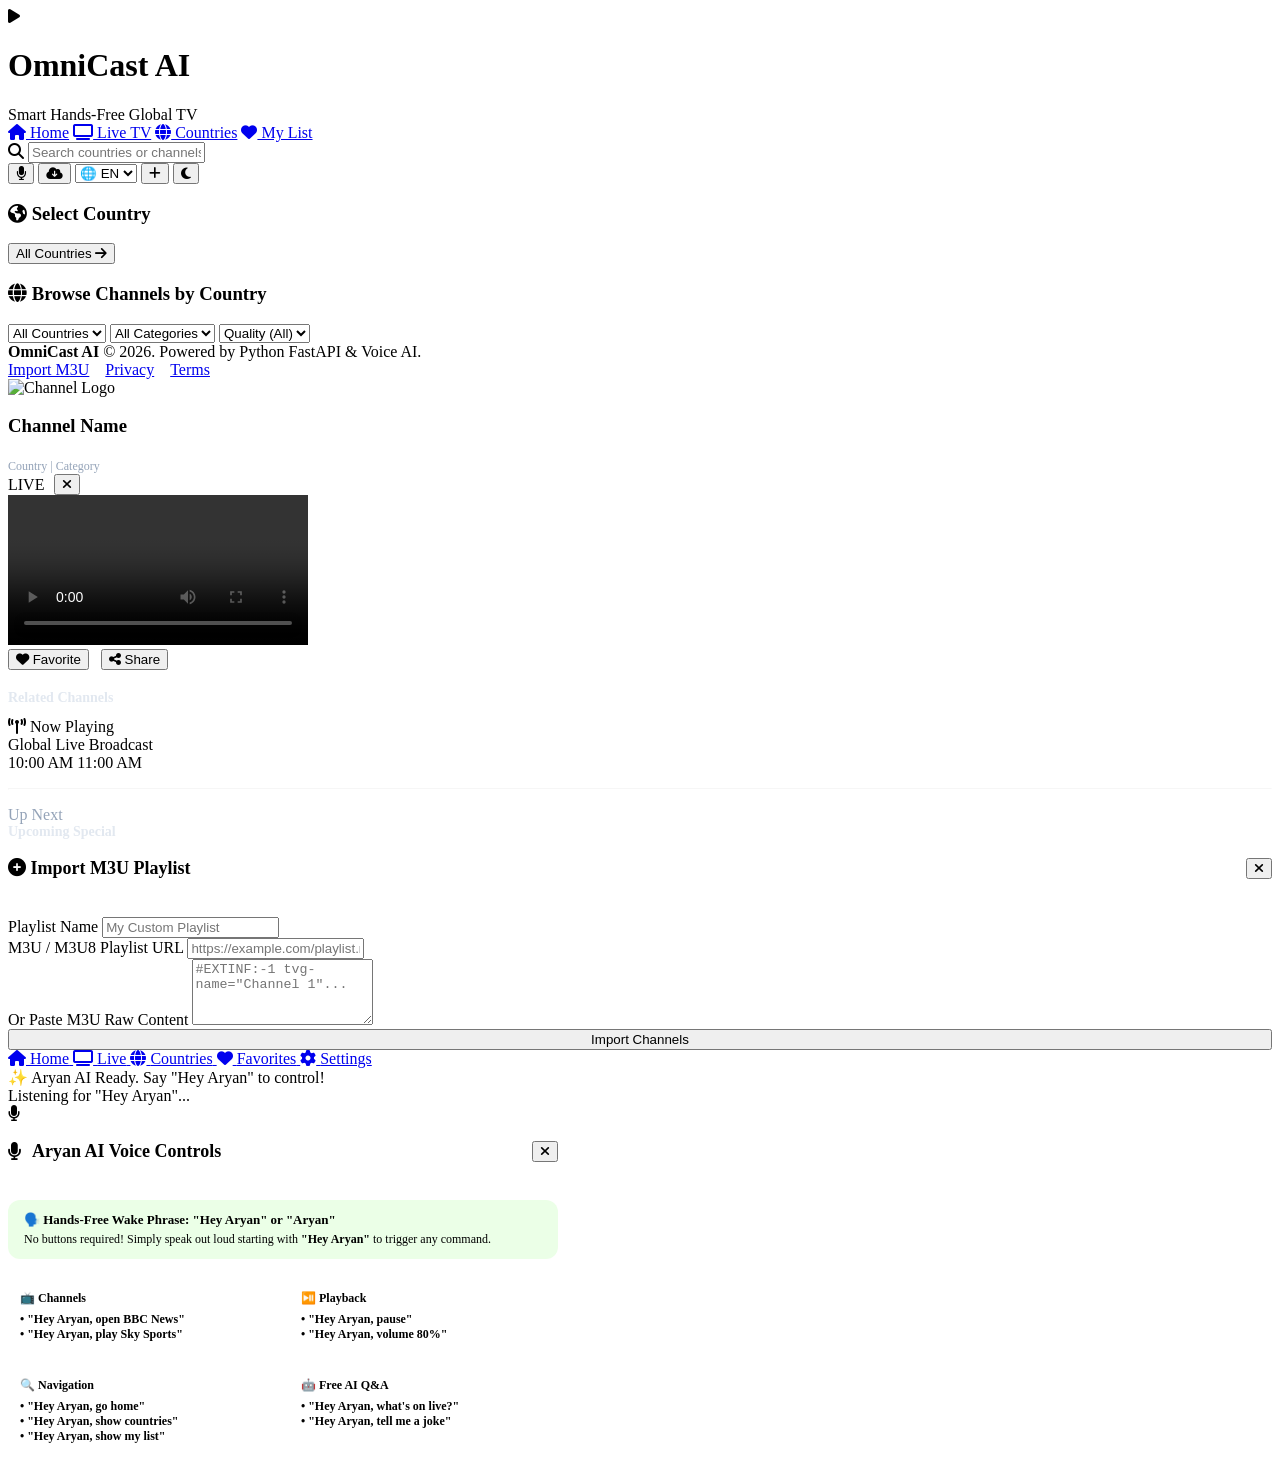
==== public/countries.html @ bba21074 "Add files via upload" ====
<!DOCTYPE html>
<html lang="en">
<head>
  <meta charset="UTF-8">
  <meta name="viewport" content="width=device-width, initial-scale=1.0, maximum-scale=1.0, user-scalable=no">
  <title>OmniCast AI - Countries Channel Explorer</title>

  <!-- PWA Meta Tags -->
  <meta name="theme-color" content="#39FF14">
  <meta name="description" content="Stream live TV channels from over 100+ countries with HD streaming and hands-free AI voice control.">
  <link rel="manifest" href="/manifest.json">
  <link rel="apple-touch-icon" href="https://img.icons8.com/neon/192/play.png">

  <!-- Fonts & Icons -->
  <link rel="preconnect" href="https://fonts.googleapis.com">
  <link rel="preconnect" href="https://fonts.gstatic.com" crossorigin>
  <link href="https://fonts.googleapis.com/css2?family=Plus+Jakarta+Sans:wght@400;500;600;700;800&display=swap" rel="stylesheet">
  <link rel="stylesheet" href="https://cdnjs.cloudflare.com/ajax/libs/font-awesome/6.5.1/css/all.min.css">

  <!-- HLS.js Player Engine -->
  <script src="https://cdn.jsdelivr.net/npm/hls.js@latest"></script>

  <link rel="stylesheet" href="/styles.css">
</head>
<body data-page="countries">

  <!-- TOP NAVBAR -->
  <header class="navbar">
    <div class="nav-brand">
      <div class="brand-icon">
        <i class="fa-solid fa-play"></i>
      </div>
      <div>
        <h1 class="brand-title">OmniCast AI</h1>
        <span class="brand-subtitle">Smart Hands-Free Global TV</span>
      </div>
    </div>

    <div class="nav-center">
      <nav class="nav-menu">
        <a href="/index.html" class="nav-link"><i class="fa-solid fa-house"></i> Home</a>
        <a href="/livetv.html" class="nav-link"><i class="fa-solid fa-tv"></i> Live TV</a>
        <a href="/countries.html" class="nav-link active"><i class="fa-solid fa-globe"></i> Countries</a>
        <a href="/mylist.html" class="nav-link"><i class="fa-solid fa-heart"></i> My List</a>
      </nav>

      <div class="search-box">
        <i class="fa-solid fa-magnifying-glass search-icon"></i>
        <input type="text" id="searchInput" class="search-input" placeholder="Search countries or channels..." oninput="handleSearch(this.value)">
      </div>
    </div>

    <div class="nav-actions">
      <button class="icon-btn voice-nav-btn" onclick="toggleVoiceAssistant()" title="Aryan AI Voice Assistant (Say 'Hey Aryan')">
        <i class="fa-solid fa-microphone"></i>
      </button>

      <button class="icon-btn" onclick="syncThirdPartyAPIs()" title="Sync Third-Party IPTV APIs">
        <i class="fa-solid fa-cloud-arrow-down"></i>
      </button>

      <select id="langSelect" class="lang-select" onchange="handleLangChange(this.value)">
        <option value="EN">🌐 EN</option>
        <option value="ES">🌐 ES</option>
        <option value="FR">🌐 FR</option>
        <option value="DE">🌐 DE</option>
        <option value="HI">🌐 HI</option>
        <option value="AR">🌐 AR</option>
      </select>

      <button class="icon-btn" onclick="openImportModal()" title="Import M3U Playlist">
        <i class="fa-solid fa-plus"></i>
      </button>

      <button class="icon-btn" onclick="toggleTheme()" title="Toggle Light/Dark Theme">
        <i class="fa-solid fa-moon" id="themeIcon"></i>
      </button>

      <button id="pwaInstallBtn" class="pwa-btn" onclick="installPWA()" style="display: none;">
        <i class="fa-solid fa-download"></i> Install App
      </button>
    </div>
  </header>

  <!-- MAIN CONTENT CONTAINER -->
  <main class="app-container">

    <!-- COUNTRIES SECTION -->
    <section id="countries-section">
      <div class="section-header">
        <h3 class="section-title"><i class="fa-solid fa-earth-americas"></i> Select Country</h3>
        <button class="view-all-btn" onclick="filterCountry('ALL')">All Countries <i class="fa-solid fa-arrow-right"></i></button>
      </div>

      <div class="countries-scroll" id="countriesContainer">
        <!-- Rendered dynamically -->
      </div>
    </section>

    <!-- LIVE TV CHANNELS SECTION -->
    <section id="channels-section">
      <div class="section-header">
        <h3 class="section-title" id="channelsSectionTitle"><i class="fa-solid fa-globe"></i> Browse Channels by Country</h3>

        <div class="filter-group">
          <select id="countryFilter" class="filter-select" onchange="filterCountry(this.value)">
            <option value="ALL">All Countries</option>
          </select>
          <select id="categoryFilter" class="filter-select" onchange="filterCategory(this.value)">
            <option value="ALL">All Categories</option>
          </select>
          <select id="hdFilter" class="filter-select" onchange="filterHd(this.value)">
            <option value="ALL">Quality (All)</option>
            <option value="HD">HD Only</option>
          </select>
        </div>
      </div>

      <!-- Channels Grid -->
      <div class="channels-grid" id="channelsContainer">
        <!-- Skeletons rendered during load -->
      </div>
    </section>

    <!-- FOOTER -->
    <footer class="app-footer">
      <div>
        <strong>OmniCast AI</strong> &copy; 2026. Powered by Python FastAPI & Voice AI.
      </div>
      <div style="display: flex; gap: 16px;">
        <a href="#" onclick="openImportModal()">Import M3U</a>
        <a href="#">Privacy</a>
        <a href="#">Terms</a>
      </div>
    </footer>

  </main>

  <!-- VIDEO PLAYER MODAL -->
  <div class="player-modal-overlay" id="playerModal">
    <div class="player-modal-container">
      <div class="player-modal-header">
        <div class="player-channel-info">
          <img id="playerLogo" class="player-channel-logo" src="" alt="Channel Logo">
          <div>
            <h3 id="playerTitle" class="player-channel-title">Channel Name</h3>
            <span id="playerMeta" style="font-size: 12px; color: #94A3B8;">Country | Category</span>
          </div>
        </div>

        <div style="display: flex; align-items: center; gap: 10px;">
          <div class="live-badge" style="margin-bottom: 0;">
            <span class="live-dot"></span> LIVE
          </div>
          <button class="close-modal-btn" onclick="closePlayerModal()">
            <i class="fa-solid fa-xmark"></i>
          </button>
        </div>
      </div>

      <div class="video-wrapper">
        <video id="hlsVideoPlayer" controls autoplay playsinline></video>
      </div>

      <div class="player-body">
        <div class="player-details-grid">
          <div>
            <div style="display: flex; gap: 12px; margin-bottom: 20px;">
              <button class="btn-secondary-glass" onclick="toggleCurrentFavorite()" id="playerFavBtn">
                <i class="fa-solid fa-heart"></i> Favorite
              </button>
              <button class="btn-secondary-glass" onclick="shareCurrentChannel()">
                <i class="fa-solid fa-share-nodes"></i> Share
              </button>
            </div>

            <h4 style="font-size: 14px; font-weight: 700; margin-bottom: 12px; color: #E2E8F0;">
              Related Channels
            </h4>
            <div class="countries-scroll" id="relatedChannelsContainer"></div>
          </div>

          <div class="now-playing-panel">
            <div class="epg-title"><i class="fa-solid fa-tower-broadcast"></i> Now Playing</div>
            <div id="epgNowTitle" class="epg-program-name">Global Live Broadcast</div>
            <div class="progress-bar-bg">
              <div class="progress-bar-fill"></div>
            </div>
            <div class="epg-time">
              <span>10:00 AM</span>
              <span>11:00 AM</span>
            </div>
            <hr style="border-color: rgba(255,255,255,0.1); margin: 16px 0;">
            <div class="epg-title" style="color: #94A3B8;">Up Next</div>
            <div id="epgNextTitle" style="font-size: 14px; font-weight: 600; color: #E2E8F0;">
              Upcoming Special
            </div>
          </div>
        </div>
      </div>
    </div>
  </div>

  <!-- IMPORT M3U PLAYLIST MODAL -->
  <div class="modal-drawer" id="importModal">
    <div class="modal-card">
      <div style="display: flex; justify-content: space-between; align-items: center; margin-bottom: 20px;">
        <h3 style="font-size: 18px; font-weight: 800;"><i class="fa-solid fa-plus-circle" style="color: var(--parrot-neon);"></i> Import M3U Playlist</h3>
        <button class="icon-btn" onclick="closeImportModal()"><i class="fa-solid fa-xmark"></i></button>
      </div>

      <div class="form-group">
        <label class="form-label">Playlist Name</label>
        <input type="text" id="m3uName" class="form-control" placeholder="My Custom Playlist">
      </div>

      <div class="form-group">
        <label class="form-label">M3U / M3U8 Playlist URL</label>
        <input type="url" id="m3uUrl" class="form-control" placeholder="https://example.com/playlist.m3u">
      </div>

      <div class="form-group">
        <label class="form-label">Or Paste M3U Raw Content</label>
        <textarea id="m3uContent" class="form-control" rows="4" placeholder="#EXTINF:-1 tvg-name=&quot;Channel 1&quot;..."></textarea>
      </div>

      <button class="btn-primary-neon" style="width: 100%; justify-content: center;" onclick="submitImportPlaylist()">
        Import Channels
      </button>
    </div>
  </div>

  <!-- MOBILE BOTTOM NAVIGATION -->
  <nav class="bottom-nav">
    <a href="/index.html" class="bottom-nav-item">
      <i class="fa-solid fa-house"></i>
      <span>Home</span>
    </a>
    <a href="/livetv.html" class="bottom-nav-item">
      <i class="fa-solid fa-tv"></i>
      <span>Live</span>
    </a>
    <a href="/countries.html" class="bottom-nav-item active">
      <i class="fa-solid fa-globe"></i>
      <span>Countries</span>
    </a>
    <a href="/mylist.html" class="bottom-nav-item">
      <i class="fa-solid fa-heart"></i>
      <span>Favorites</span>
    </a>
    <a href="#settings" class="bottom-nav-item" onclick="openImportModal(); event.preventDefault();">
      <i class="fa-solid fa-gear"></i>
      <span>Settings</span>
    </a>
  </nav>

  <!-- TOAST CONTAINER -->
  <div class="toast-container" id="toastContainer"></div>

  <!-- ARYAN AI WIDGET OVERLAY -->
  <div class="aryan-voice-widget" id="aryanVoiceWidget">
    <div class="aryan-transcript-box" id="aryanTranscriptBox">
      <div class="aryan-transcript-content aryan">
        <span class="transcript-icon">✨</span>
        <span class="transcript-text">Aryan AI Ready. Say "Hey Aryan" to control!</span>
      </div>
    </div>
    <div class="aryan-status-badge listening" id="aryanStatusBadge" onclick="openVoiceHelpModal()">
      Listening for "Hey Aryan"...
    </div>
    <div class="aryan-orb-wrapper" onclick="handleOrbClick()" title="Aryan AI Voice Assistant (Say 'Hey Aryan')">
      <div class="aryan-orb-ring"></div>
      <div class="aryan-ai-orb" id="aryanAiOrb">
        <i class="fa-solid fa-microphone"></i>
      </div>
    </div>
  </div>

  <!-- ARYAN AI VOICE COMMAND GUIDE MODAL -->
  <div class="modal-drawer" id="voiceHelpModal">
    <div class="modal-card" style="max-width: 550px;">
      <div style="display: flex; justify-content: space-between; align-items: center; margin-bottom: 20px;">
        <h3 style="font-size: 18px; font-weight: 800; display: flex; align-items: center; gap: 10px;">
          <i class="fa-solid fa-microphone" style="color: var(--parrot-neon);"></i>
          Aryan AI Voice Controls
        </h3>
        <button class="icon-btn" onclick="closeVoiceHelpModal()"><i class="fa-solid fa-xmark"></i></button>
      </div>

      <div style="background: rgba(57, 255, 20, 0.1); border: 1px solid var(--parrot-neon); padding: 12px 16px; border-radius: 12px; margin-bottom: 20px;">
        <div style="font-size: 13px; font-weight: 800; color: var(--parrot-neon-dark); margin-bottom: 4px;">
          🗣️ Hands-Free Wake Phrase: "Hey Aryan" or "Aryan"
        </div>
        <p style="font-size: 12px; color: var(--text-secondary); margin: 0;">
          No buttons required! Simply speak out loud starting with <strong>"Hey Aryan"</strong> to trigger any command.
        </p>
      </div>

      <div style="display: grid; grid-template-columns: 1fr 1fr; gap: 12px; font-size: 12px; font-weight: 600; color: var(--text-secondary);">
        <div style="background: var(--bg-main); padding: 12px; border-radius: 8px;">
          <div style="color: var(--text-primary); font-weight: 800; margin-bottom: 6px;">📺 Channels</div>
          • "Hey Aryan, open BBC News"<br>
          • "Hey Aryan, play Sky Sports"
        </div>
        <div style="background: var(--bg-main); padding: 12px; border-radius: 8px;">
          <div style="color: var(--text-primary); font-weight: 800; margin-bottom: 6px;">⏯️ Playback</div>
          • "Hey Aryan, pause"<br>
          • "Hey Aryan, volume 80%"
        </div>
        <div style="background: var(--bg-main); padding: 12px; border-radius: 8px;">
          <div style="color: var(--text-primary); font-weight: 800; margin-bottom: 6px;">🔍 Navigation</div>
          • "Hey Aryan, go home"<br>
          • "Hey Aryan, show countries"<br>
          • "Hey Aryan, show my list"
        </div>
        <div style="background: var(--bg-main); padding: 12px; border-radius: 8px;">
          <div style="color: var(--text-primary); font-weight: 800; margin-bottom: 6px;">🤖 Free AI Q&A</div>
          • "Hey Aryan, what's on live?"<br>
          • "Hey Aryan, tell me a joke"
        </div>
      </div>
    </div>
  </div>

  <script src="/app.js"></script>
  <script src="/voice_assistant.js"></script>
</body>
</html>
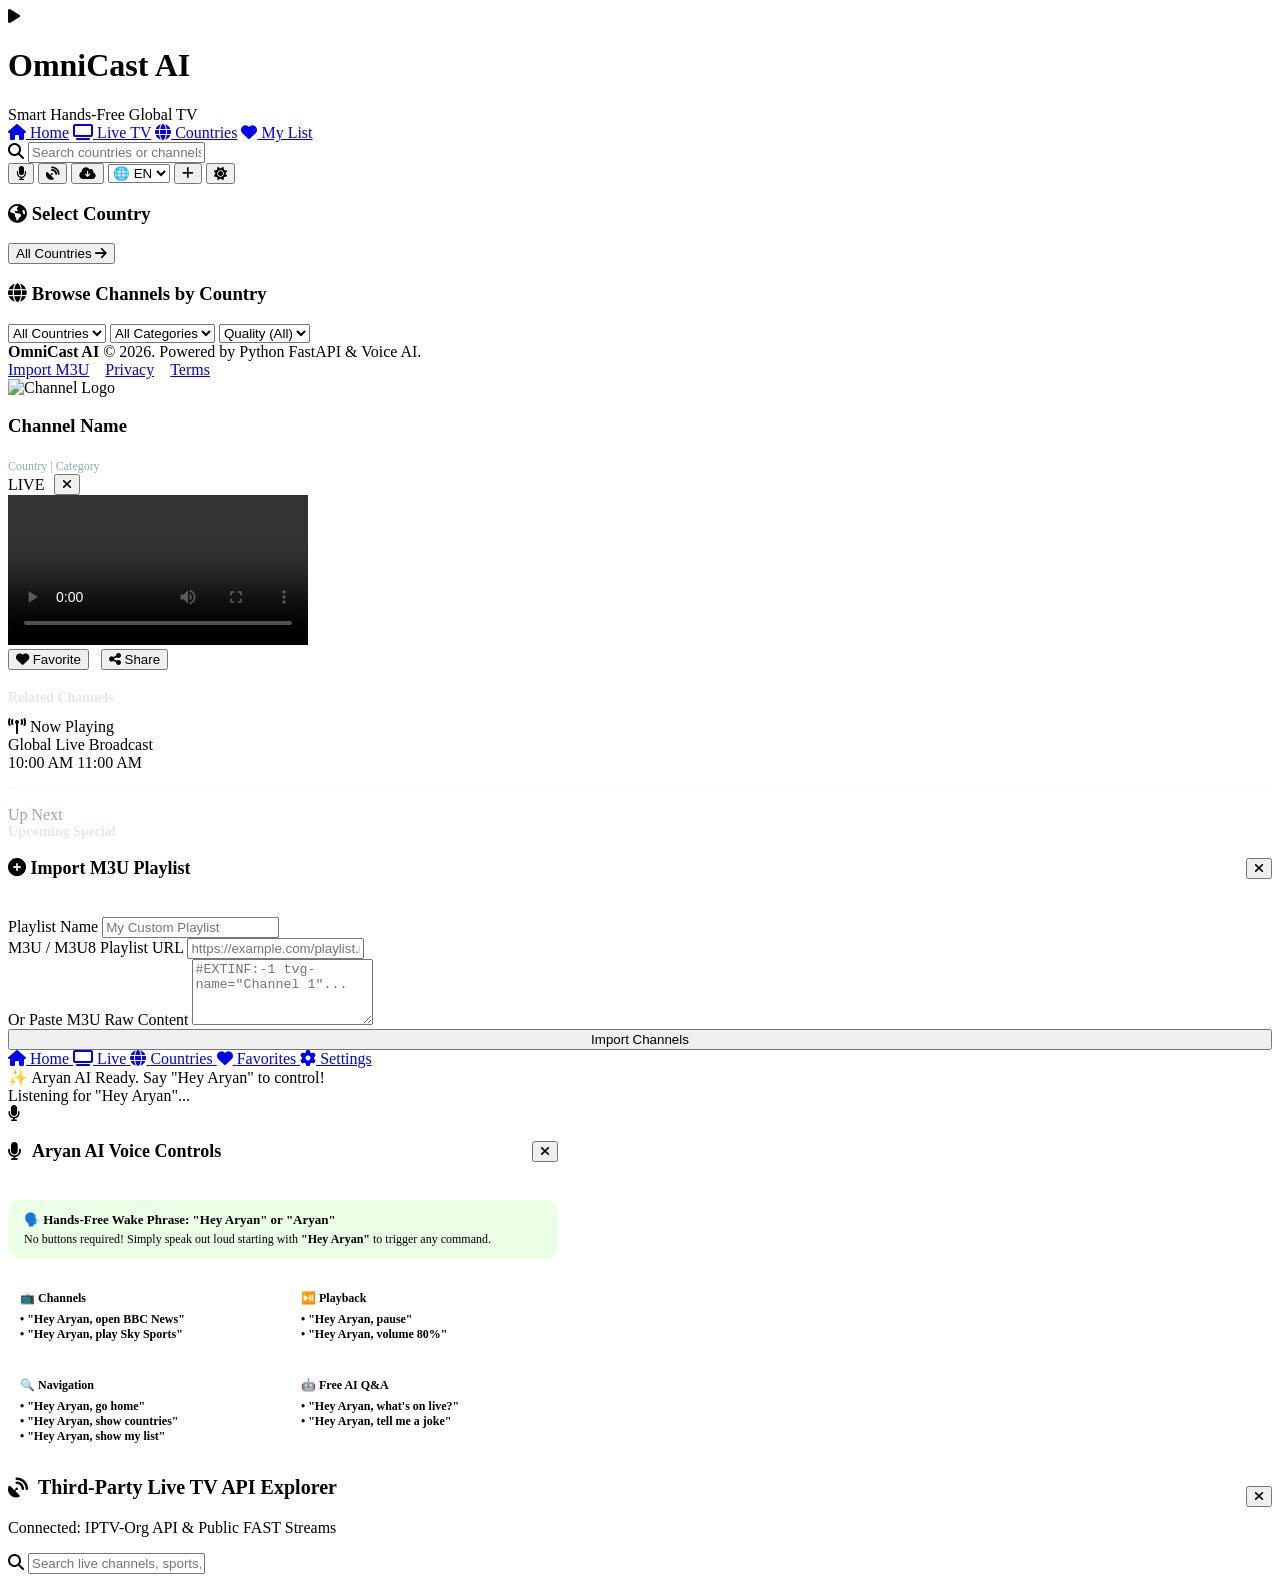
==== commit 675775b4: "Add files via upload" ====
--- a/public/countries.html
+++ b/public/countries.html
@@ -53,6 +53,10 @@
     <div class="nav-actions">
       <button class="icon-btn voice-nav-btn" onclick="toggleVoiceAssistant()" title="Aryan AI Voice Assistant (Say 'Hey Aryan')">
         <i class="fa-solid fa-microphone"></i>
+      </button>
+
+      <button class="icon-btn" onclick="openApiExplorerModal()" title="Explore Third-Party Live TV APIs">
+        <i class="fa-solid fa-satellite-dish" style="color: var(--parrot-neon);"></i>
       </button>
 
       <button class="icon-btn" onclick="syncThirdPartyAPIs()" title="Sync Third-Party IPTV APIs">
@@ -73,7 +77,7 @@
       </button>
 
       <button class="icon-btn" onclick="toggleTheme()" title="Toggle Light/Dark Theme">
-        <i class="fa-solid fa-moon" id="themeIcon"></i>
+        <i class="fa-solid fa-sun" id="themeIcon"></i>
       </button>
 
       <button id="pwaInstallBtn" class="pwa-btn" onclick="installPWA()" style="display: none;">
@@ -322,6 +326,34 @@
     </div>
   </div>
 
+  <!-- THIRD-PARTY LIVE TV API EXPLORER MODAL -->
+  <div class="modal-drawer api-explorer-modal" id="externalApiModal">
+    <div class="modal-card">
+      <div style="display: flex; justify-content: space-between; align-items: center; margin-bottom: 16px;">
+        <div>
+          <h3 style="font-size: 20px; font-weight: 800; display: flex; align-items: center; gap: 10px;">
+            <i class="fa-solid fa-satellite-dish" style="color: var(--parrot-neon);"></i>
+            Third-Party Live TV API Explorer
+          </h3>
+          <span class="api-provider-badge" style="margin-top: 4px;">
+            <span class="live-dot" style="width: 6px; height: 6px;"></span>
+            Connected: IPTV-Org API & Public FAST Streams
+          </span>
+        </div>
+        <button class="icon-btn" onclick="closeApiExplorerModal()"><i class="fa-solid fa-xmark"></i></button>
+      </div>
+
+      <div class="search-box" style="margin-bottom: 20px;">
+        <i class="fa-solid fa-magnifying-glass search-icon"></i>
+        <input type="text" id="apiSearchInput" class="search-input" placeholder="Search live channels, sports, news from Third-Party APIs..." oninput="handleApiSearchInput(this.value)">
+      </div>
+
+      <div class="api-results-grid" id="apiResultsContainer">
+        <!-- Rendered dynamically -->
+      </div>
+    </div>
+  </div>
+
   <script src="/app.js"></script>
   <script src="/voice_assistant.js"></script>
 </body>
